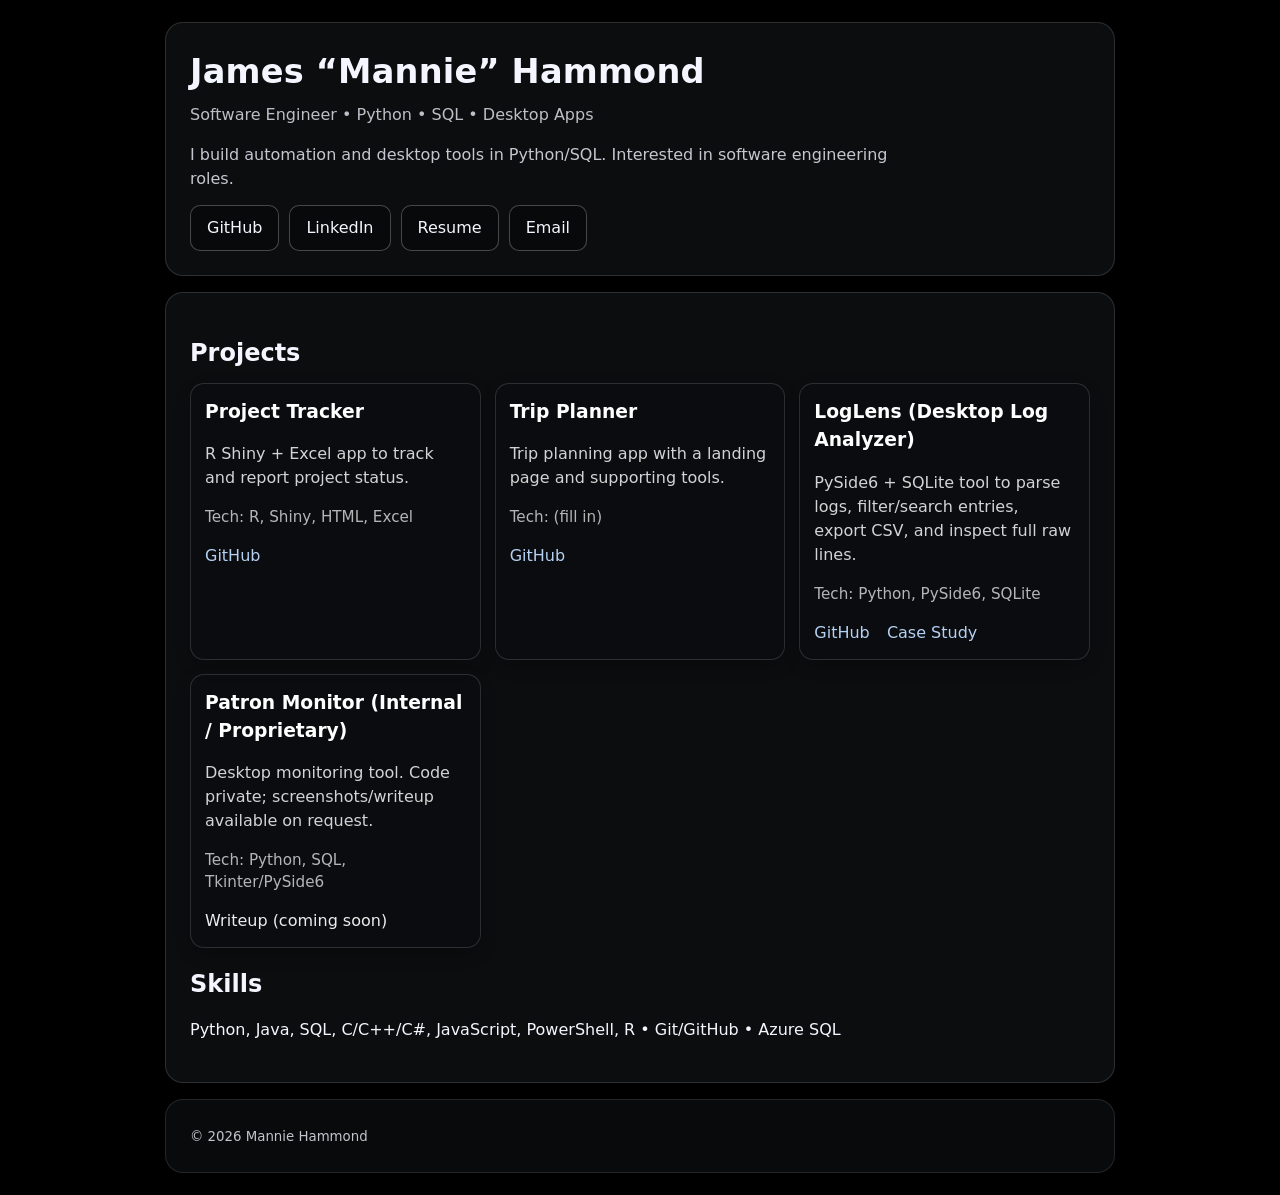
==== index.html @ 814510ae "Update index.html" ====
<!doctype html>
<html lang="en">
<head>
  <meta charset="UTF-8" />
  <meta name="viewport" content="width=device-width, initial-scale=1.0" />
  <title>Mannie Hammond | Software Engineer</title>
  <link rel="stylesheet" href="style.css?v=4" />
</head>
<body>
  <canvas id="fractal-bg" aria-hidden="true"></canvas>
  <div id="bg-overlay" aria-hidden="true"></div>

  <header class="container">
    <h1>James “Mannie” Hammond</h1>
    <p class="subtitle">Software Engineer • Python • SQL • Desktop Apps</p>
    <p class="about">
      I build automation and desktop tools in Python/SQL. Interested in software engineering roles.
    </p>
    <div class="links">
      <a class="btn" href="https://github.com/SirMannie13" target="_blank" rel="noopener noreferrer">GitHub</a>
      <a class="btn" href="https://www.linkedin.com/in/james-hammond-00774b24a/" target="_blank" rel="noopener noreferrer">LinkedIn</a>
      <a class="btn" href="MannieResume.pdf" target="_blank" rel="noopener noreferrer">Resume</a>
      <a class="btn" href="mailto:j.manniehammond@hotmail.com">Email</a>
    </div>
  </header>

  <main class="container">
    <section>
      <h2>Projects</h2>
      <div class="grid">
        <article class="card">
          <h3>Project Tracker</h3>
          <p>R Shiny + Excel app to track and report project status.</p>
          <p class="tech">Tech: R, Shiny, HTML, Excel</p>
          <div class="card-links">
            <a href="https://github.com/SirMannie13/Project_Tracker" target="_blank" rel="noopener noreferrer">GitHub</a>
          </div>
        </article>

        <article class="card">
          <h3>Trip Planner</h3>
          <p>Trip planning app with a landing page and supporting tools.</p>
          <p class="tech">Tech: (fill in)</p>
          <div class="card-links">
            <a href="https://github.com/SirMannie13/trip_planner" target="_blank" rel="noopener noreferrer">GitHub</a>
          </div>
        </article>

        <article class="card">
          <h3>LogLens (Desktop Log Analyzer)</h3>
          <p>PySide6 + SQLite tool to parse logs, filter/search entries, export CSV, and inspect full raw lines.</p>
          <p class="tech">Tech: Python, PySide6, SQLite</p>
          <div class="card-links">
            <a href="https://github.com/SirMannie13/loglens" target="_blank" rel="noopener noreferrer">GitHub</a>
            <a href="loglens.html">Case Study</a>
          </div>
        </article>

        <article class="card">
          <h3>Patron Monitor (Internal / Proprietary)</h3>
          <p>Desktop monitoring tool. Code private; screenshots/writeup available on request.</p>
          <p class="tech">Tech: Python, SQL, Tkinter/PySide6</p>
          <div class="card-links">
            <span>Writeup (coming soon)</span>
          </div>
        </article>
      </div>
    </section>

    <section>
      <h2>Skills</h2>
      <p>Python, Java, SQL, C/C++/C#, JavaScript, PowerShell, R • Git/GitHub • Azure SQL</p>
    </section>
  </main>

  <footer class="container footer">
    <small>© <span id="year"></span> Mannie Hammond</small>
  </footer>

  <script>
    document.getElementById("year").textContent = new Date().getFullYear();
  </script>

  <!-- Keep your fractal script here (unchanged) -->
  <script>
  (() => {
    const canvas = document.getElementById("fractal-bg");
    const gl =
      canvas.getContext("webgl", { antialias: false, preserveDrawingBuffer: false }) ||
      canvas.getContext("experimental-webgl");

    if (!gl) {
      console.warn("WebGL not supported; background disabled.");
      canvas.remove();
      return;
    }

    const start = performance.now(); // ✅ you were missing this

    function resize() {
      const dpr = Math.min(window.devicePixelRatio || 1, 1); // cap DPR at 1
      const scale = 0.75; // 0.65 faster, 0.85 sharper
      canvas.width = Math.floor(window.innerWidth * dpr * scale);
      canvas.height = Math.floor(window.innerHeight * dpr * scale);
      canvas.style.width = "100%";
      canvas.style.height = "100%";
      gl.viewport(0, 0, canvas.width, canvas.height);
    }
    window.addEventListener("resize", resize);
    resize();

    const vertSrc = `
      attribute vec2 a_pos;
      varying vec2 v_uv;
      void main() {
        v_uv = a_pos * 0.5 + 0.5;   // ✅ use 0.5, not 0.4
        gl_Position = vec4(a_pos, 0.0, 1.0);
      }
    `;

    const fragSrc = `
      precision highp float;

      varying vec2 v_uv;
      uniform vec2 u_res;
      uniform float u_time;
      uniform float u_quality;  // ✅ uniforms must be global (NOT inside main)

      vec3 palette(float t) {
        // t can be any float; we'll wrap it to 0..1
        float x = fract(t);

        vec3 blue   = vec3(0.10, 0.45, 1.00);
        vec3 green  = vec3(0.10, 0.95, 0.55);
        vec3 yellow = vec3(1.00, 0.95, 0.20);

        // 3-stop gradient: blue -> green -> yellow -> blue
        vec3 c1 = mix(blue,  green,  smoothstep(0.0, 1.0, x * 3.0));
        vec3 c2 = mix(green, yellow, smoothstep(0.0, 1.0, (x - 1.0/3.0) * 3.0));
        vec3 c3 = mix(yellow, blue,  smoothstep(0.0, 1.0, (x - 2.0/3.0) * 3.0));

        // Pick the right segment
        return (x < 1.0/3.0) ? c1 : (x < 2.0/3.0) ? c2 : c3;
      }

      vec2 clifford(vec2 p, float a, float b, float c, float d) {
        return vec2(
          sin(a * p.y) + c * cos(a * p.x),
          sin(b * p.x) + d * cos(b * p.y)
        );
      }

      void main() {
        vec2 uv = (v_uv - 0.5) * 2.0;
        uv.x *= u_res.x / u_res.y;

        vec2 p = uv * 1.15;

        float tt = u_time * 0.18;
        float a = 1.60 + 0.20 * sin(tt * 0.9);
        float b = 1.80 + 0.20 * cos(tt * 0.7);
        float c = 0.90 + 0.15 * sin(tt * 1.3);
        float d = 0.70 + 0.15 * cos(tt * 1.1);

        float glow = 0.0;
        float trap = 1e9;

        const int ITERS_MAX = 4;
        int iters = int(mix(28.0, float(ITERS_MAX), clamp(u_quality, 0.0, 1.0)));

        for (int i = 0; i < ITERS_MAX; i++) {
          if (i >= iters) break;
          p = clifford(p, a, b, c, d);

          float dTrap = min(abs(p.x), abs(p.y));
          trap = min(trap, dTrap);

          glow += exp(-1.25 * dot(p, p));
        }

        float lines = exp(-12.0 * trap);
        float dens  = glow / float(iters);

        float hue = u_time * 0.0;
        vec3 col = palette(hue + dens * 0.9);

        col *= (0.25 + 1.20 * dens);
        col += col * (1.35 * lines);

        float v = smoothstep(1.8, 0.25, length(uv));
        col *= (0.55 + 0.45 * v);

        gl_FragColor = vec4(col, 1.0);
      }
    `;

    function compile(type, src) {
      const sh = gl.createShader(type);
      gl.shaderSource(sh, src);
      gl.compileShader(sh);
      if (!gl.getShaderParameter(sh, gl.COMPILE_STATUS)) {
        const err = gl.getShaderInfoLog(sh);
        gl.deleteShader(sh);
        throw new Error(err);
      }
      return sh;
    }

    function createProgram(vsSrc, fsSrc) {
      const vs = compile(gl.VERTEX_SHADER, vsSrc);
      const fs = compile(gl.FRAGMENT_SHADER, fsSrc);
      const prog = gl.createProgram();
      gl.attachShader(prog, vs);
      gl.attachShader(prog, fs);
      gl.Program(prog);
      if (!gl.getProgramParameter(prog, gl.LINK_STATUS)) {
        const err = gl.getProgramInfoLog(prog);
        gl.deleteProgram(prog);
        throw new Error(err);
      }
      return prog;
    }

    const program = createProgram(vertSrc, fragSrc);
    gl.useProgram(program);

    const buf = gl.createBuffer();
    gl.bindBuffer(gl.ARRAY_BUFFER, buf);
    gl.bufferData(
      gl.ARRAY_BUFFER,
      new Float32Array([-1,-1,  1,-1, -1, 1,  -1, 1,  1,-1,  1, 1]),
      gl.STATIC_DRAW
    );

    const aPos = gl.getAttribLocation(program, "a_pos");
    gl.enableVertexAttribArray(aPos);
    gl.vertexAttribPointer(aPos, 2, gl.FLOAT, false, 0, 0);

    const uRes = gl.getUniformLocation(program, "u_res");
    const uTime = gl.getUniformLocation(program, "u_time");
    const uQuality = gl.getUniformLocation(program, "u_quality");

    let last = performance.now();
    let q = 1.0;

    function frame(now) {
      const dt = now - last;
      last = now;

      const fps = 1000 / Math.max(dt, 1);
      if (fps < 45) q = Math.max(0.0, q - 0.03);
      else if (fps > 58) q = Math.min(1.0, q + 0.02);

      gl.uniform2f(uRes, canvas.width, canvas.height);
      gl.uniform1f(uTime, (now - start) / 1000.0);
      if (uQuality) gl.uniform1f(uQuality, q);

      gl.drawArrays(gl.TRIANGLES, 0, 6);
      requestAnimationFrame(frame);
    }

    requestAnimationFrame(frame);
  })();
  </script>
</body>
</html>
---- style.css ----
:root { --max: 950px; }
* { box-sizing: border-box; }

html, body { background: #000; }

#fractal-bg{
  position: fixed;
  inset: 0;
  width: 100vw;
  height: 100vh;
  z-index: 0;
  pointer-events: none;
}

#bg-overlay{
  position: fixed;
  inset: 0;
  z-index: 1;
  background: rgba(0,0,0,0.10);
  pointer-events: none;
}

header, main, footer{
  position: relative;
  z-index: 2;
}

body{
  margin: 0;
  font-family: system-ui, -apple-system, Segoe UI, Roboto, Arial, sans-serif;
  line-height: 1.5;
  color: #f3f6ff;
}

.container{
  max-width: var(--max);
  margin: 0 auto;
  padding: 24px;
}

header.container,
main.container,
footer.container{
  background: rgba(30, 34, 40, 0.38);
  border: 1px solid rgba(255,255,255,0.14);
  border-radius: 18px;
  box-shadow: 0 10px 26px rgba(0,0,0,0.25);
}

header.container{ margin-top: 22px; }
main.container{ margin-top: 16px; }
footer.container{ margin-top: 16px; margin-bottom: 22px; }

h1{
  margin: 0;
  font-size: 2.1rem;
  letter-spacing: 0.2px;
}

.subtitle{
  margin-top: 6px;
  opacity: 0.9;
  color: rgba(243,246,255,0.85);
}

.about{
  margin: 10px 0 0;
  max-width: 70ch;
  color: rgba(243,246,255,0.80);
}

h2{
  margin-top: 18px;
  margin-bottom: 12px;
}

.links{
  display: flex;
  flex-wrap: wrap;
  gap: 10px;
  margin-top: 14px;
}

.btn{
  display: inline-block;
  padding: 10px 16px;
  border: 1px solid rgba(255,255,255,0.25);
  border-radius: 10px;
  text-decoration: none;
  color: inherit;
  background: rgba(0,0,0,0.28);
  transition: transform 120ms ease, background 120ms ease;
}

.btn:hover{
  transform: translateY(-1px);
  background: rgba(0,0,0,0.38);
}

.grid{
  display: grid;
  grid-template-columns: repeat(auto-fit, minmax(240px, 1fr));
  gap: 14px;
}

.card{
  background: rgba(12, 14, 18, 0.35);
  border: 1px solid rgba(255,255,255,0.14);
  border-radius: 14px;
  padding: 14px;
  box-shadow: 0 6px 16px rgba(0,0,0,0.22);

  color: rgba(255,255,255,0.92);
  transition: transform 140ms ease, box-shadow 140ms ease, border-color 140ms ease;
}

.card p{ color: rgba(255,255,255,0.82); }

.card h3{
  margin-top: 0;
  margin-bottom: 8px;
  color: #fff;
}

.tech{
  opacity: 0.85;
  font-size: 0.95rem;
  color: rgba(255,255,255,0.72);
}

.card-links a{
  margin-right: 12px;
  text-decoration: none;
  color: rgba(190, 220, 255, 0.95);
}
.card-links a:hover{ text-decoration: underline; }

.card:hover{
  transform: translateY(-4px);
  box-shadow: 0 14px 30px rgba(0,0,0,0.35);
  border-color: rgba(255,255,255,0.22);
}

.footer{
  opacity: 0.8;
}

@media (max-width: 420px){
  h1{ font-size: 1.7rem; }
  .container{ padding: 18px; }
}

@media (prefers-reduced-motion: reduce){
  .btn{ transition: none; }
  .btn:hover{ transform: none; }
  .card{ transition: none; }
  .card:hover{ transform: none; }
}
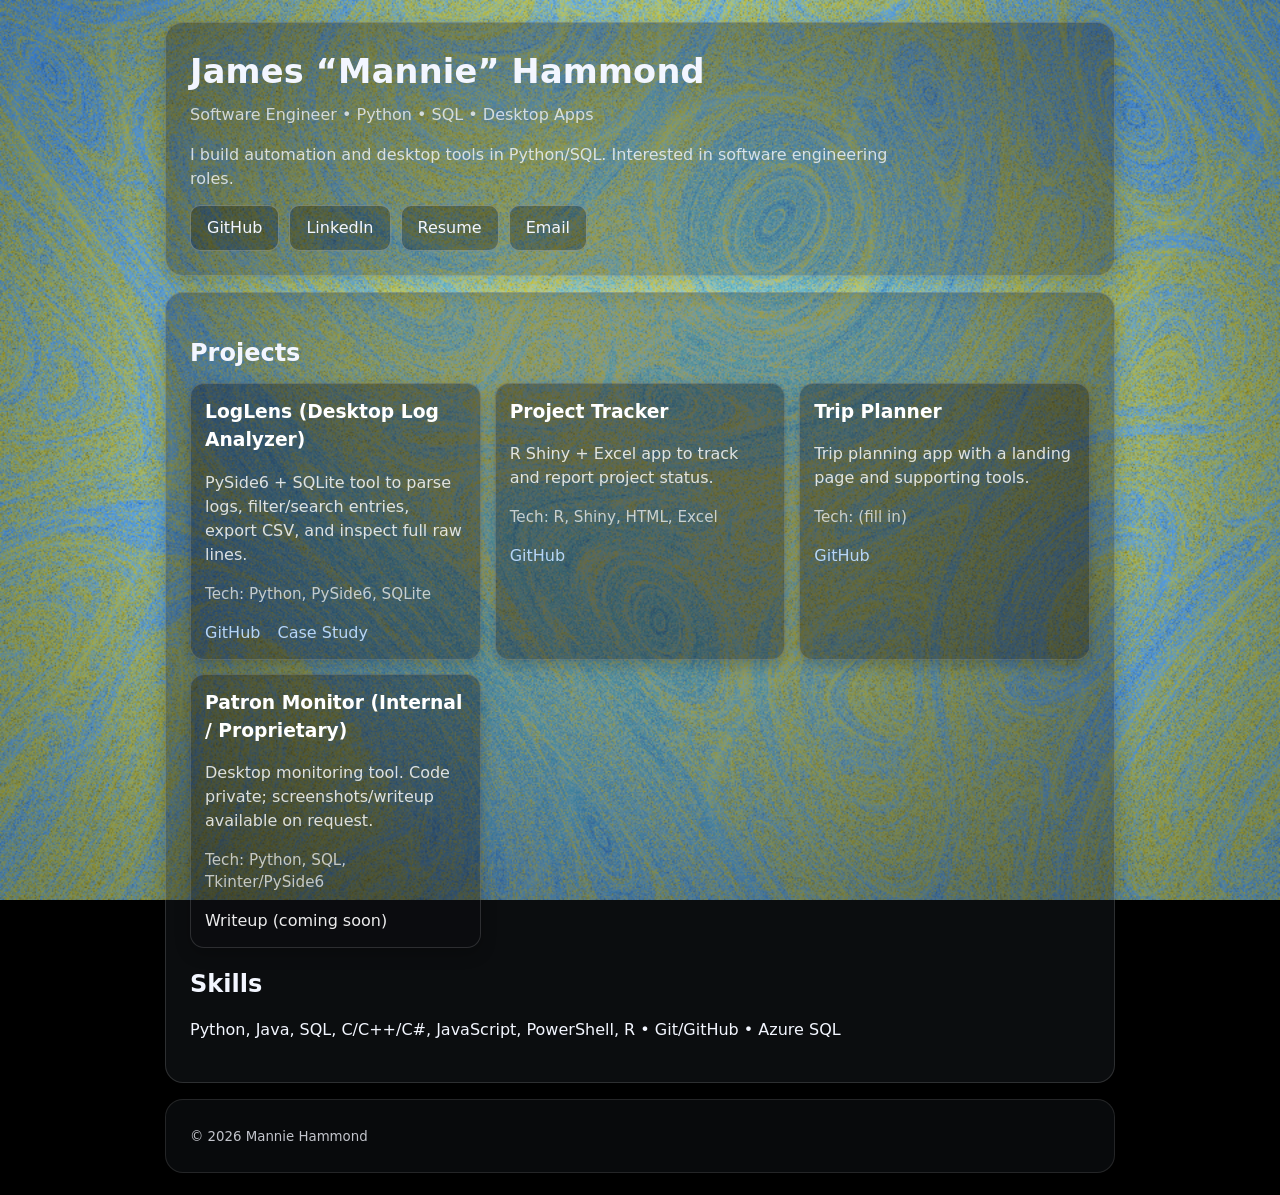
==== commit 1ae7699b: "Update index.html" ====
--- a/index.html
+++ b/index.html
@@ -4,7 +4,7 @@
   <meta charset="UTF-8" />
   <meta name="viewport" content="width=device-width, initial-scale=1.0" />
   <title>Mannie Hammond | Software Engineer</title>
-  <link rel="stylesheet" href="style.css?v=4" />
+  <link rel="stylesheet" href="style.css?v=5" />
 </head>
 <body>
   <canvas id="fractal-bg" aria-hidden="true"></canvas>
@@ -16,6 +16,7 @@
     <p class="about">
       I build automation and desktop tools in Python/SQL. Interested in software engineering roles.
     </p>
+
     <div class="links">
       <a class="btn" href="https://github.com/SirMannie13" target="_blank" rel="noopener noreferrer">GitHub</a>
       <a class="btn" href="https://www.linkedin.com/in/james-hammond-00774b24a/" target="_blank" rel="noopener noreferrer">LinkedIn</a>
@@ -28,6 +29,17 @@
     <section>
       <h2>Projects</h2>
       <div class="grid">
+
+        <article class="card">
+          <h3>LogLens (Desktop Log Analyzer)</h3>
+          <p>PySide6 + SQLite tool to parse logs, filter/search entries, export CSV, and inspect full raw lines.</p>
+          <p class="tech">Tech: Python, PySide6, SQLite</p>
+          <div class="card-links">
+            <a href="https://github.com/SirMannie13/loglens" target="_blank" rel="noopener noreferrer">GitHub</a>
+            <a href="loglens.html">Case Study</a>
+          </div>
+        </article>
+
         <article class="card">
           <h3>Project Tracker</h3>
           <p>R Shiny + Excel app to track and report project status.</p>
@@ -47,16 +59,6 @@
         </article>
 
         <article class="card">
-          <h3>LogLens (Desktop Log Analyzer)</h3>
-          <p>PySide6 + SQLite tool to parse logs, filter/search entries, export CSV, and inspect full raw lines.</p>
-          <p class="tech">Tech: Python, PySide6, SQLite</p>
-          <div class="card-links">
-            <a href="https://github.com/SirMannie13/loglens" target="_blank" rel="noopener noreferrer">GitHub</a>
-            <a href="loglens.html">Case Study</a>
-          </div>
-        </article>
-
-        <article class="card">
           <h3>Patron Monitor (Internal / Proprietary)</h3>
           <p>Desktop monitoring tool. Code private; screenshots/writeup available on request.</p>
           <p class="tech">Tech: Python, SQL, Tkinter/PySide6</p>
@@ -64,6 +66,7 @@
             <span>Writeup (coming soon)</span>
           </div>
         </article>
+
       </div>
     </section>
 
@@ -81,186 +84,7 @@
     document.getElementById("year").textContent = new Date().getFullYear();
   </script>
 
-  <!-- Keep your fractal script here (unchanged) -->
-  <script>
-  (() => {
-    const canvas = document.getElementById("fractal-bg");
-    const gl =
-      canvas.getContext("webgl", { antialias: false, preserveDrawingBuffer: false }) ||
-      canvas.getContext("experimental-webgl");
-
-    if (!gl) {
-      console.warn("WebGL not supported; background disabled.");
-      canvas.remove();
-      return;
-    }
-
-    const start = performance.now(); // ✅ you were missing this
-
-    function resize() {
-      const dpr = Math.min(window.devicePixelRatio || 1, 1); // cap DPR at 1
-      const scale = 0.75; // 0.65 faster, 0.85 sharper
-      canvas.width = Math.floor(window.innerWidth * dpr * scale);
-      canvas.height = Math.floor(window.innerHeight * dpr * scale);
-      canvas.style.width = "100%";
-      canvas.style.height = "100%";
-      gl.viewport(0, 0, canvas.width, canvas.height);
-    }
-    window.addEventListener("resize", resize);
-    resize();
-
-    const vertSrc = `
-      attribute vec2 a_pos;
-      varying vec2 v_uv;
-      void main() {
-        v_uv = a_pos * 0.5 + 0.5;   // ✅ use 0.5, not 0.4
-        gl_Position = vec4(a_pos, 0.0, 1.0);
-      }
-    `;
-
-    const fragSrc = `
-      precision highp float;
-
-      varying vec2 v_uv;
-      uniform vec2 u_res;
-      uniform float u_time;
-      uniform float u_quality;  // ✅ uniforms must be global (NOT inside main)
-
-      vec3 palette(float t) {
-        // t can be any float; we'll wrap it to 0..1
-        float x = fract(t);
-
-        vec3 blue   = vec3(0.10, 0.45, 1.00);
-        vec3 green  = vec3(0.10, 0.95, 0.55);
-        vec3 yellow = vec3(1.00, 0.95, 0.20);
-
-        // 3-stop gradient: blue -> green -> yellow -> blue
-        vec3 c1 = mix(blue,  green,  smoothstep(0.0, 1.0, x * 3.0));
-        vec3 c2 = mix(green, yellow, smoothstep(0.0, 1.0, (x - 1.0/3.0) * 3.0));
-        vec3 c3 = mix(yellow, blue,  smoothstep(0.0, 1.0, (x - 2.0/3.0) * 3.0));
-
-        // Pick the right segment
-        return (x < 1.0/3.0) ? c1 : (x < 2.0/3.0) ? c2 : c3;
-      }
-
-      vec2 clifford(vec2 p, float a, float b, float c, float d) {
-        return vec2(
-          sin(a * p.y) + c * cos(a * p.x),
-          sin(b * p.x) + d * cos(b * p.y)
-        );
-      }
-
-      void main() {
-        vec2 uv = (v_uv - 0.5) * 2.0;
-        uv.x *= u_res.x / u_res.y;
-
-        vec2 p = uv * 1.15;
-
-        float tt = u_time * 0.18;
-        float a = 1.60 + 0.20 * sin(tt * 0.9);
-        float b = 1.80 + 0.20 * cos(tt * 0.7);
-        float c = 0.90 + 0.15 * sin(tt * 1.3);
-        float d = 0.70 + 0.15 * cos(tt * 1.1);
-
-        float glow = 0.0;
-        float trap = 1e9;
-
-        const int ITERS_MAX = 4;
-        int iters = int(mix(28.0, float(ITERS_MAX), clamp(u_quality, 0.0, 1.0)));
-
-        for (int i = 0; i < ITERS_MAX; i++) {
-          if (i >= iters) break;
-          p = clifford(p, a, b, c, d);
-
-          float dTrap = min(abs(p.x), abs(p.y));
-          trap = min(trap, dTrap);
-
-          glow += exp(-1.25 * dot(p, p));
-        }
-
-        float lines = exp(-12.0 * trap);
-        float dens  = glow / float(iters);
-
-        float hue = u_time * 0.0;
-        vec3 col = palette(hue + dens * 0.9);
-
-        col *= (0.25 + 1.20 * dens);
-        col += col * (1.35 * lines);
-
-        float v = smoothstep(1.8, 0.25, length(uv));
-        col *= (0.55 + 0.45 * v);
-
-        gl_FragColor = vec4(col, 1.0);
-      }
-    `;
-
-    function compile(type, src) {
-      const sh = gl.createShader(type);
-      gl.shaderSource(sh, src);
-      gl.compileShader(sh);
-      if (!gl.getShaderParameter(sh, gl.COMPILE_STATUS)) {
-        const err = gl.getShaderInfoLog(sh);
-        gl.deleteShader(sh);
-        throw new Error(err);
-      }
-      return sh;
-    }
-
-    function createProgram(vsSrc, fsSrc) {
-      const vs = compile(gl.VERTEX_SHADER, vsSrc);
-      const fs = compile(gl.FRAGMENT_SHADER, fsSrc);
-      const prog = gl.createProgram();
-      gl.attachShader(prog, vs);
-      gl.attachShader(prog, fs);
-      gl.Program(prog);
-      if (!gl.getProgramParameter(prog, gl.LINK_STATUS)) {
-        const err = gl.getProgramInfoLog(prog);
-        gl.deleteProgram(prog);
-        throw new Error(err);
-      }
-      return prog;
-    }
-
-    const program = createProgram(vertSrc, fragSrc);
-    gl.useProgram(program);
-
-    const buf = gl.createBuffer();
-    gl.bindBuffer(gl.ARRAY_BUFFER, buf);
-    gl.bufferData(
-      gl.ARRAY_BUFFER,
-      new Float32Array([-1,-1,  1,-1, -1, 1,  -1, 1,  1,-1,  1, 1]),
-      gl.STATIC_DRAW
-    );
-
-    const aPos = gl.getAttribLocation(program, "a_pos");
-    gl.enableVertexAttribArray(aPos);
-    gl.vertexAttribPointer(aPos, 2, gl.FLOAT, false, 0, 0);
-
-    const uRes = gl.getUniformLocation(program, "u_res");
-    const uTime = gl.getUniformLocation(program, "u_time");
-    const uQuality = gl.getUniformLocation(program, "u_quality");
-
-    let last = performance.now();
-    let q = 1.0;
-
-    function frame(now) {
-      const dt = now - last;
-      last = now;
-
-      const fps = 1000 / Math.max(dt, 1);
-      if (fps < 45) q = Math.max(0.0, q - 0.03);
-      else if (fps > 58) q = Math.min(1.0, q + 0.02);
-
-      gl.uniform2f(uRes, canvas.width, canvas.height);
-      gl.uniform1f(uTime, (now - start) / 1000.0);
-      if (uQuality) gl.uniform1f(uQuality, q);
-
-      gl.drawArrays(gl.TRIANGLES, 0, 6);
-      requestAnimationFrame(frame);
-    }
-
-    requestAnimationFrame(frame);
-  })();
-  </script>
+  <!-- Background script -->
+  <script src="bg.js?v=1"></script>
 </body>
 </html>
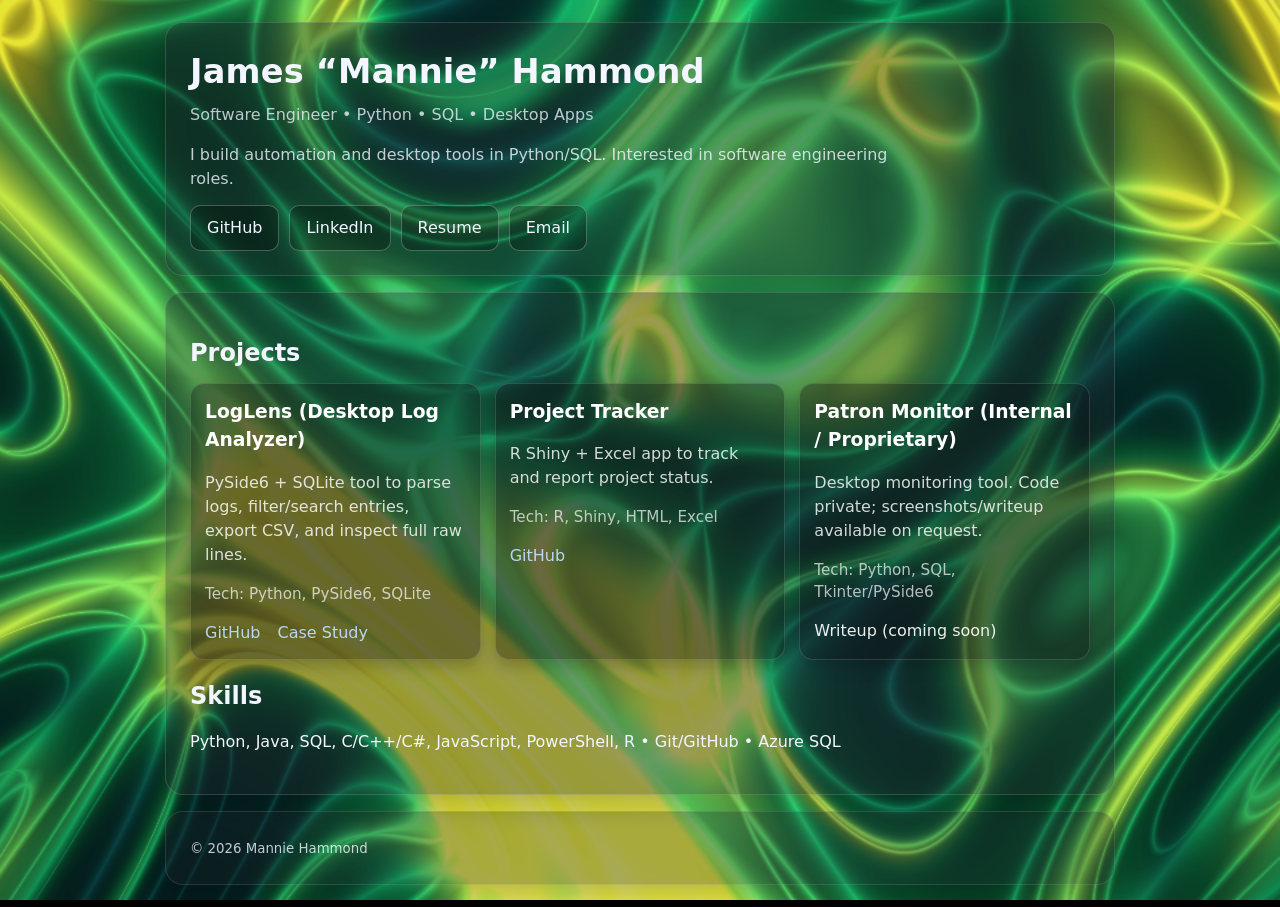
==== commit be2902c8: "Update index.html: removing trip planner" ====
--- a/index.html
+++ b/index.html
@@ -50,15 +50,6 @@
         </article>
 
         <article class="card">
-          <h3>Trip Planner</h3>
-          <p>Trip planning app with a landing page and supporting tools.</p>
-          <p class="tech">Tech: (fill in)</p>
-          <div class="card-links">
-            <a href="https://github.com/SirMannie13/trip_planner" target="_blank" rel="noopener noreferrer">GitHub</a>
-          </div>
-        </article>
-
-        <article class="card">
           <h3>Patron Monitor (Internal / Proprietary)</h3>
           <p>Desktop monitoring tool. Code private; screenshots/writeup available on request.</p>
           <p class="tech">Tech: Python, SQL, Tkinter/PySide6</p>
--- a/style.css
+++ b/style.css
@@ -109,7 +109,6 @@
   border-radius: 14px;
   padding: 14px;
   box-shadow: 0 6px 16px rgba(0,0,0,0.22);
-
   color: rgba(255,255,255,0.92);
   transition: transform 140ms ease, box-shadow 140ms ease, border-color 140ms ease;
 }
@@ -133,6 +132,7 @@
   text-decoration: none;
   color: rgba(190, 220, 255, 0.95);
 }
+
 .card-links a:hover{ text-decoration: underline; }
 
 .card:hover{
@@ -141,9 +141,7 @@
   border-color: rgba(255,255,255,0.22);
 }
 
-.footer{
-  opacity: 0.8;
-}
+.footer{ opacity: 0.8; }
 
 @media (max-width: 420px){
   h1{ font-size: 1.7rem; }
@@ -151,8 +149,6 @@
 }
 
 @media (prefers-reduced-motion: reduce){
-  .btn{ transition: none; }
-  .btn:hover{ transform: none; }
-  .card{ transition: none; }
-  .card:hover{ transform: none; }
+  .btn, .card{ transition: none; }
+  .btn:hover, .card:hover{ transform: none; }
 }
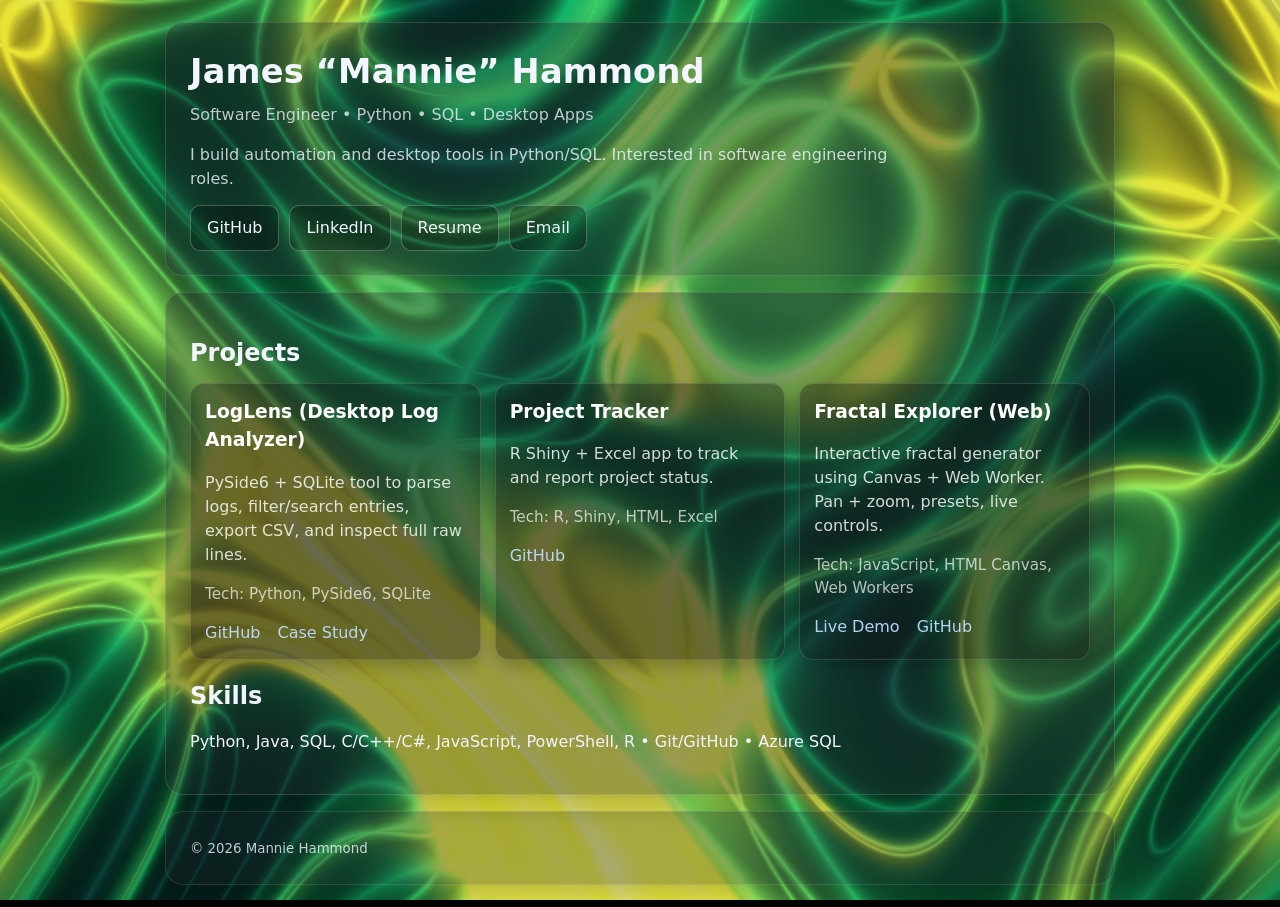
==== commit 2fa363ba: "New Fractal Generator app" ====
--- a/index.html
+++ b/index.html
@@ -49,12 +49,14 @@
           </div>
         </article>
 
+        <!-- ✅ Replaced Patron Monitor with Fractal Explorer -->
         <article class="card">
-          <h3>Patron Monitor (Internal / Proprietary)</h3>
-          <p>Desktop monitoring tool. Code private; screenshots/writeup available on request.</p>
-          <p class="tech">Tech: Python, SQL, Tkinter/PySide6</p>
+          <h3>Fractal Explorer (Web)</h3>
+          <p>Interactive fractal generator using Canvas + Web Worker. Pan + zoom, presets, live controls.</p>
+          <p class="tech">Tech: JavaScript, HTML Canvas, Web Workers</p>
           <div class="card-links">
-            <span>Writeup (coming soon)</span>
+            <a href="/FractalExplorer/" target="_blank" rel="noopener noreferrer">Live Demo</a>
+            <a href="https://github.com/SirMannie13/FractalExplorer" target="_blank" rel="noopener noreferrer">GitHub</a>
           </div>
         </article>
 
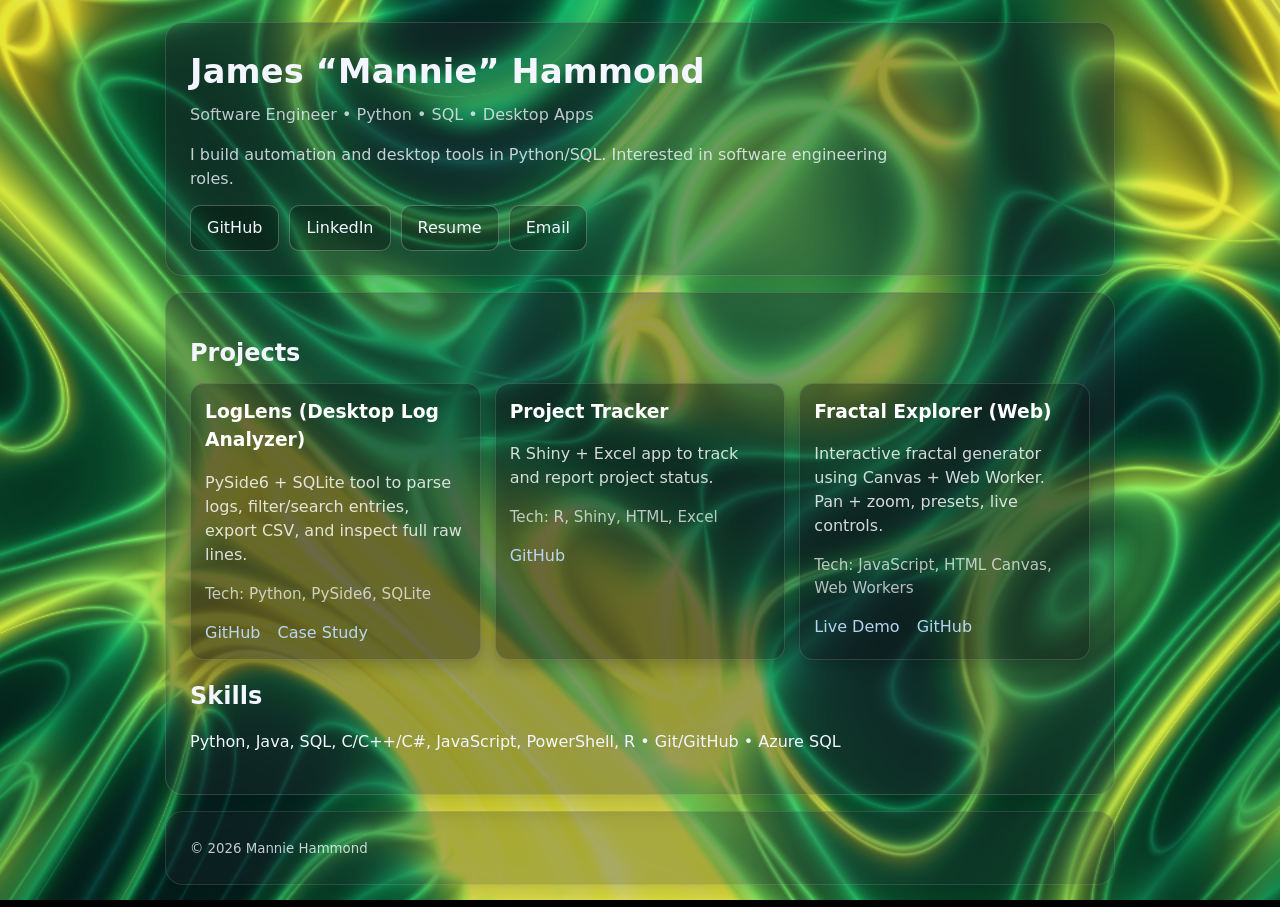
==== commit 6e28c7ca: "Update index.html" ====
--- a/index.html
+++ b/index.html
@@ -49,7 +49,7 @@
           </div>
         </article>
 
-        <!-- ✅ Replaced Patron Monitor with Fractal Explorer -->
+        <!-- Replaced Patron Monitor with Fractal Explorer -->
         <article class="card">
           <h3>Fractal Explorer (Web)</h3>
           <p>Interactive fractal generator using Canvas + Web Worker. Pan + zoom, presets, live controls.</p>
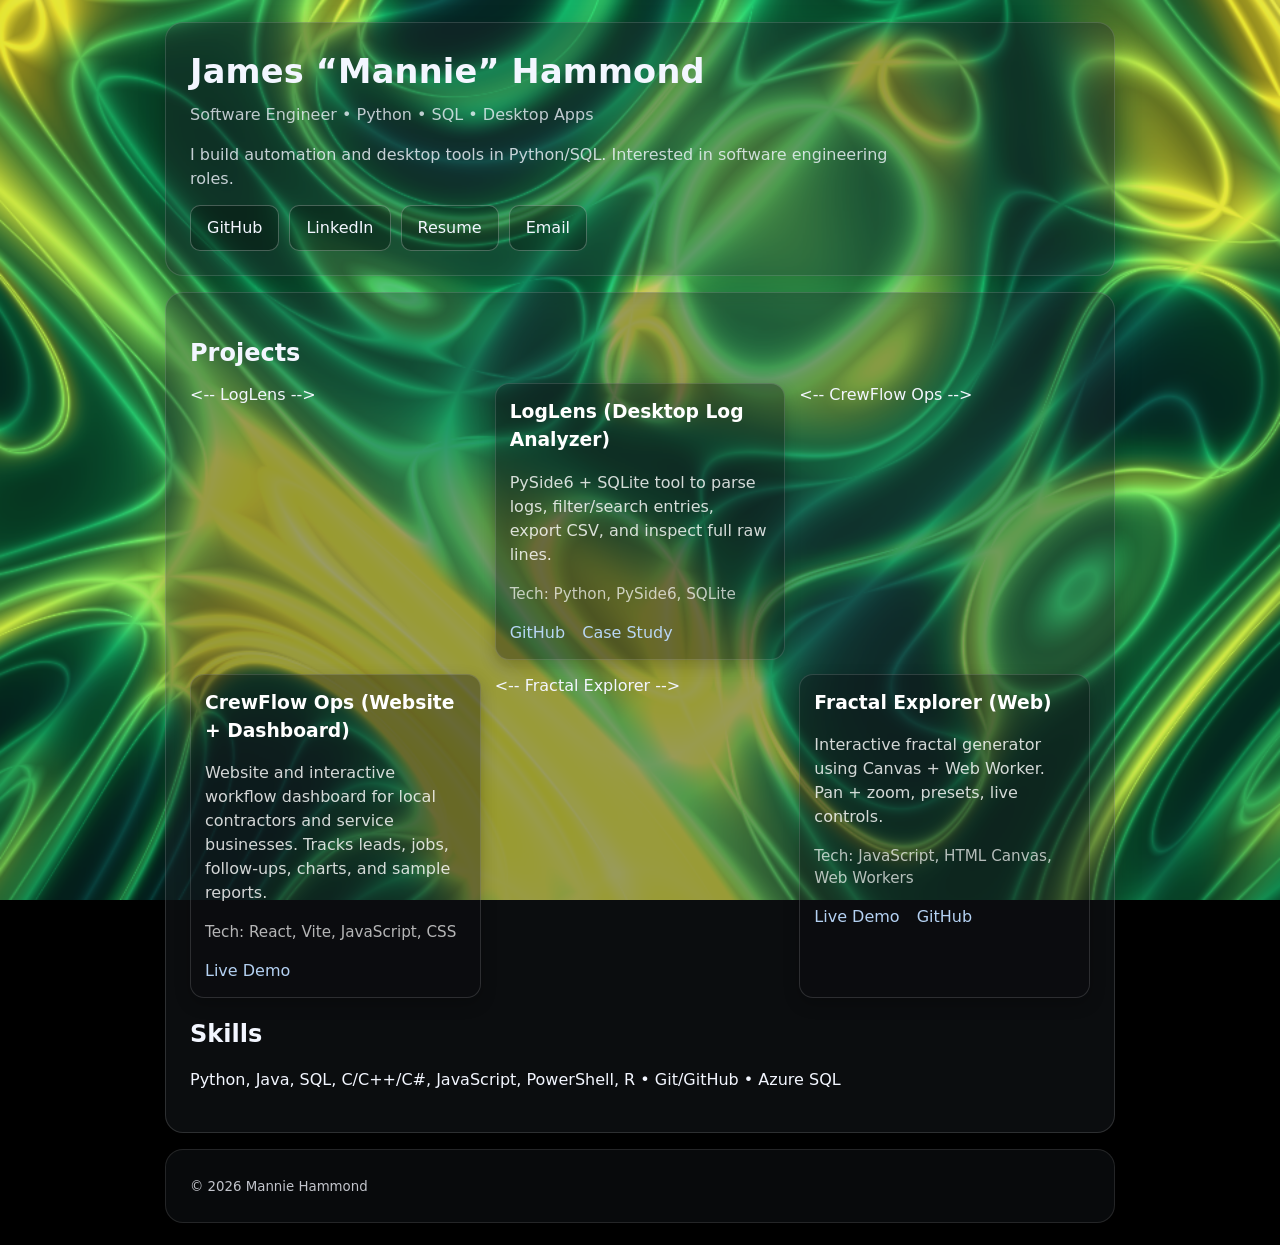
==== commit 6b1682e6: "Adding CrewFlow Ops" ====
--- a/index.html
+++ b/index.html
@@ -30,6 +30,8 @@
       <h2>Projects</h2>
       <div class="grid">
 
+        
+        <-- LogLens -->
         <article class="card">
           <h3>LogLens (Desktop Log Analyzer)</h3>
           <p>PySide6 + SQLite tool to parse logs, filter/search entries, export CSV, and inspect full raw lines.</p>
@@ -40,16 +42,17 @@
           </div>
         </article>
 
+        <-- CrewFlow Ops -->
         <article class="card">
-          <h3>Project Tracker</h3>
-          <p>R Shiny + Excel app to track and report project status.</p>
-          <p class="tech">Tech: R, Shiny, HTML, Excel</p>
+          <h3>CrewFlow Ops (Website + Dashboard)</h3>
+          <p>Website and interactive workflow dashboard for local contractors and service businesses. Tracks leads, jobs, follow-ups, charts, and sample reports.</p>
+          <p class="tech">Tech: React, Vite, JavaScript, CSS</p>
           <div class="card-links">
-            <a href="https://github.com/SirMannie13/Project_Tracker" target="_blank" rel="noopener noreferrer">GitHub</a>
+            <a href="https://crewflowops.com/" target="_blank" rel="noopener noreferrer">Live Demo</a>
           </div>
         </article>
 
-        <!-- Replaced Patron Monitor with Fractal Explorer -->
+        <-- Fractal Explorer -->
         <article class="card">
           <h3>Fractal Explorer (Web)</h3>
           <p>Interactive fractal generator using Canvas + Web Worker. Pan + zoom, presets, live controls.</p>
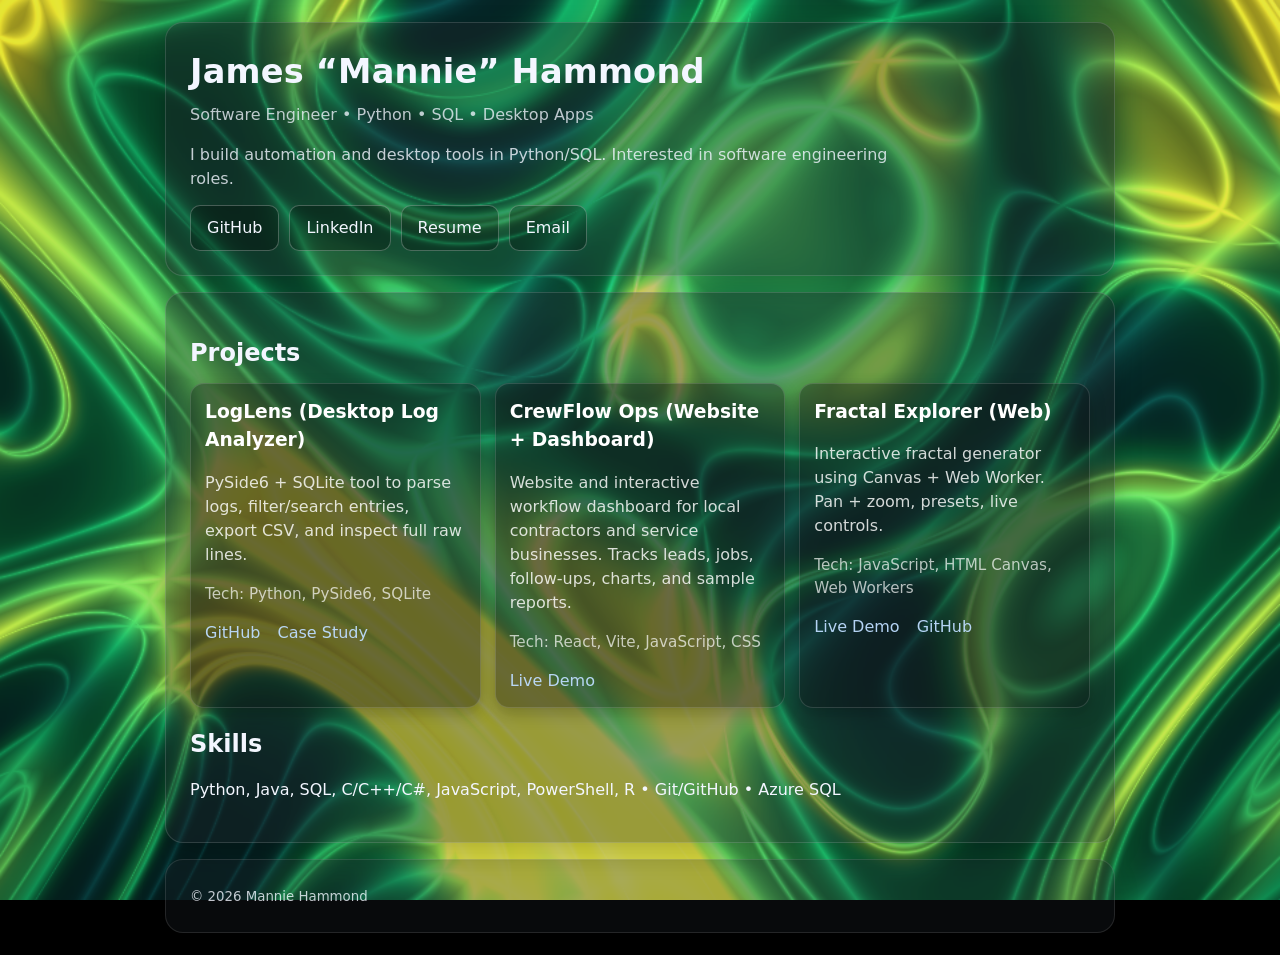
==== commit 818a1b28: "fixing lines" ====
--- a/index.html
+++ b/index.html
@@ -31,7 +31,7 @@
       <div class="grid">
 
         
-        <-- LogLens -->
+        
         <article class="card">
           <h3>LogLens (Desktop Log Analyzer)</h3>
           <p>PySide6 + SQLite tool to parse logs, filter/search entries, export CSV, and inspect full raw lines.</p>
@@ -42,7 +42,7 @@
           </div>
         </article>
 
-        <-- CrewFlow Ops -->
+        
         <article class="card">
           <h3>CrewFlow Ops (Website + Dashboard)</h3>
           <p>Website and interactive workflow dashboard for local contractors and service businesses. Tracks leads, jobs, follow-ups, charts, and sample reports.</p>
@@ -52,7 +52,7 @@
           </div>
         </article>
 
-        <-- Fractal Explorer -->
+        
         <article class="card">
           <h3>Fractal Explorer (Web)</h3>
           <p>Interactive fractal generator using Canvas + Web Worker. Pan + zoom, presets, live controls.</p>
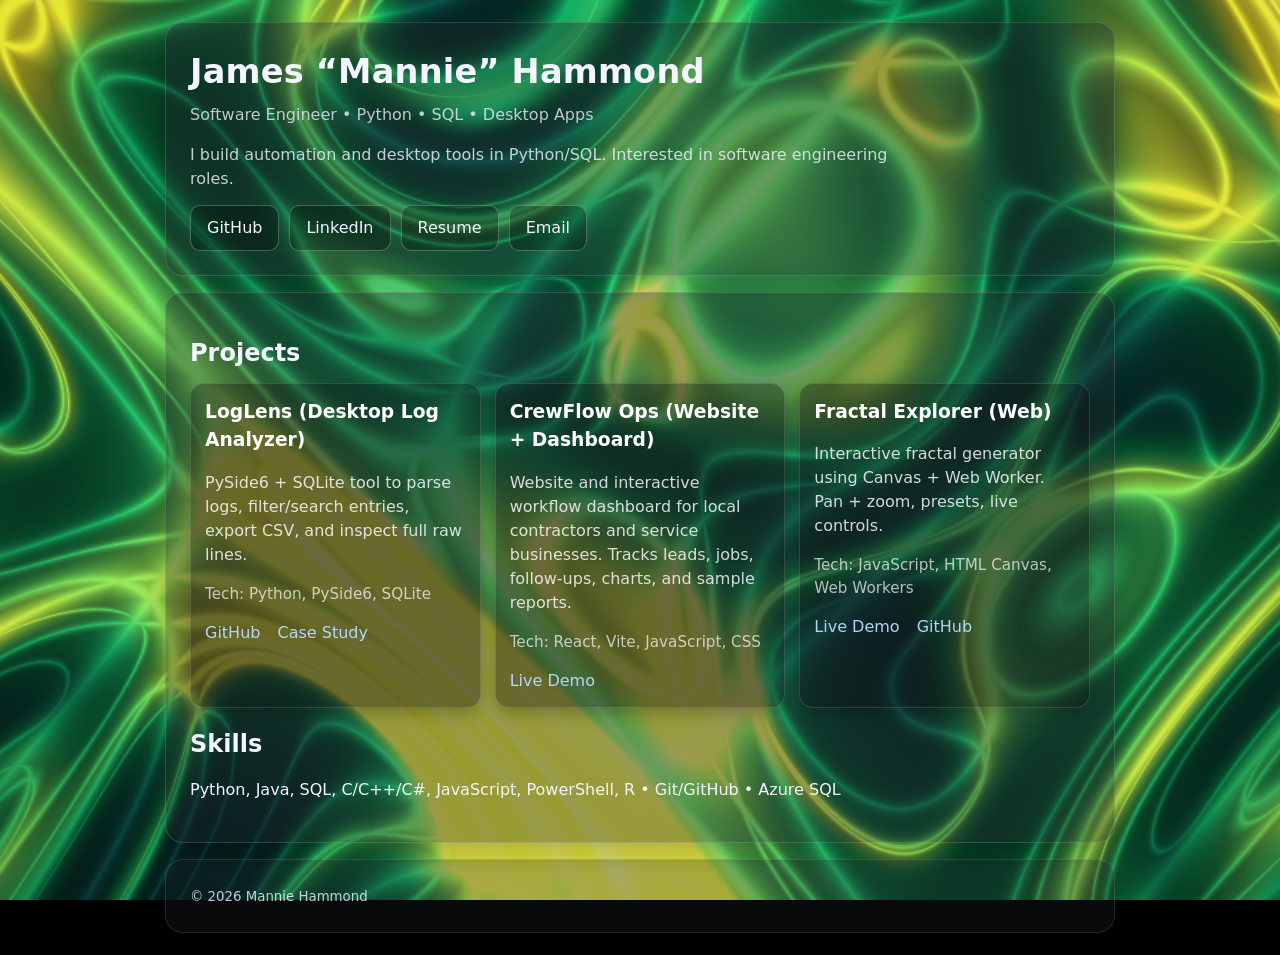
==== commit c9039bde: "Update index.html for new resume" ====
--- a/index.html
+++ b/index.html
@@ -20,7 +20,7 @@
     <div class="links">
       <a class="btn" href="https://github.com/SirMannie13" target="_blank" rel="noopener noreferrer">GitHub</a>
       <a class="btn" href="https://www.linkedin.com/in/james-hammond-00774b24a/" target="_blank" rel="noopener noreferrer">LinkedIn</a>
-      <a class="btn" href="MannieResume.pdf" target="_blank" rel="noopener noreferrer">Resume</a>
+      <a class="btn" href="MannieResumeProjects.pdf" target="_blank" rel="noopener noreferrer">Resume</a>
       <a class="btn" href="mailto:j.manniehammond@hotmail.com">Email</a>
     </div>
   </header>
